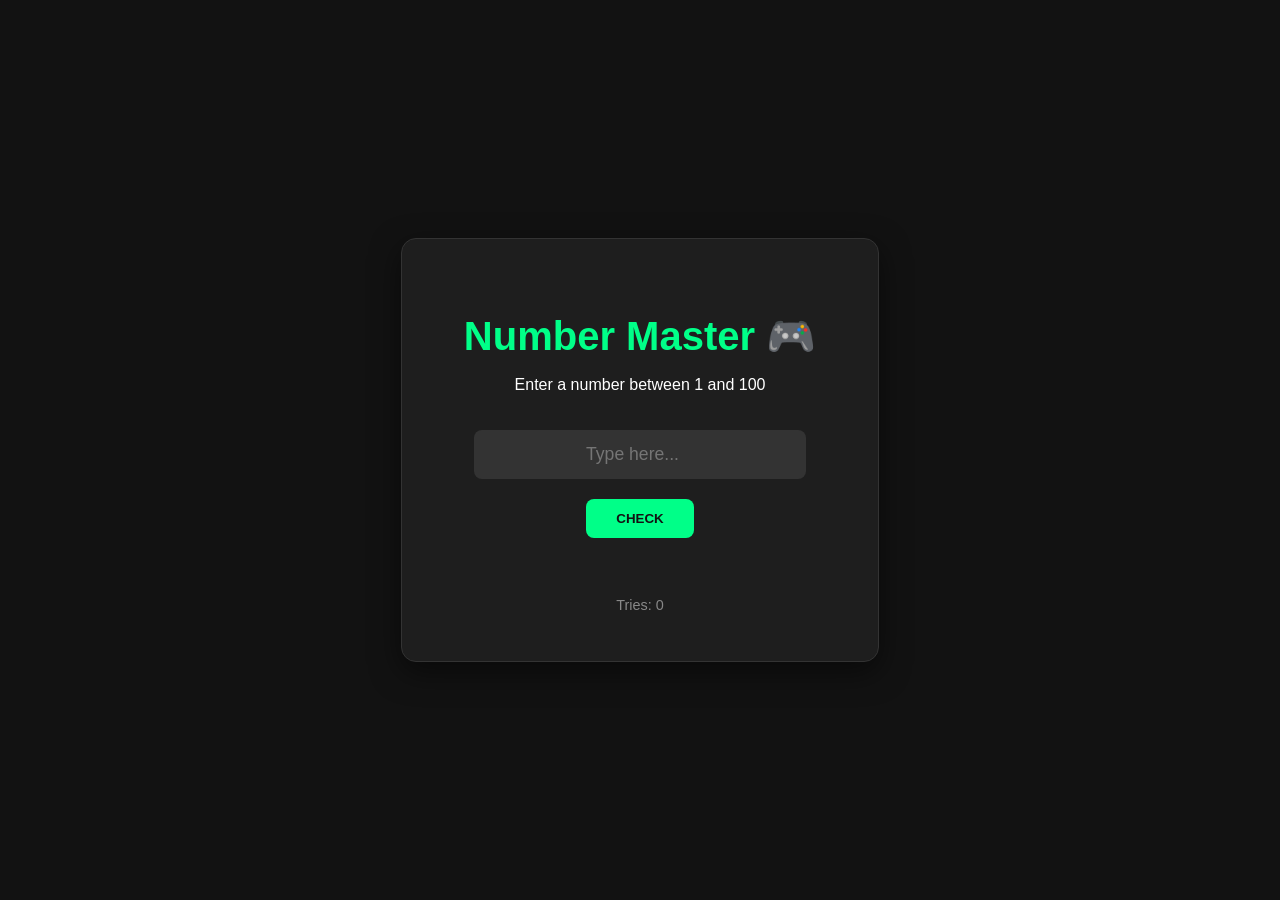
==== index.html @ 8bb1ce08 "Rename index_052834.html to index.html" ====
<!DOCTYPE html>
<html lang="en">
<head>
    <meta charset="UTF-8">
    <meta name="viewport" 
content="width=device-width,
initial-scale= 1.0" >
    <title>Guess Number Game
</title>
    <link rel="stylesheet"
href="style_052829.css">
</head>


<body>
    <div class="game-card">
        <h1>Number Master  🎮</h1>
        <p>Enter a number between 1 and 100</p>

        <input type="number" 
id="guessInput" placeholder="Type here...">
        <button id="checkBtn">CHECK
        </button>

        <div id="feedback"
        class="message"></div>

        <div class="stats">Tries: <span
            id="triesCount">0 
        </span>

        </div>
         </div>

         <script src="script_052834.js">
         </script>

</body>
</html>
---- style_052829.css ----
body {
background-color: #121212;
color: #ffffff;
font-family: 'Segoe UI' , 'Segoe UI', Tahoma, Geneva , Verdana , sans-serif;
display: flex;
justify-content:  center ;
align-items: center; 
height: 100vh;
margin: 0;
overflow: hidden; /*منع التمرير غير الضروري */
}


.game-card {
    background-color: #1e1e1e;
    padding: 2rem;
    border-radius: 15px;
    box-shadow: 0 10px 30px rgba(0,0,0,0.5) ;
    text-align: center ;
    transition: all 0.3s ease ;
    width: 90% ; /*عرض مرن للموبايل*/
    max-width: 380px; /* حد اقصى عرض لابتوب*/

}

h1 { color: #00ff88 ;
    margin-bottom: 0.5rem;
    font-size: 2rem ;

}
input {
        width: 80%;
        padding: 12px;
        margin: 20px 0 ;
        border-radius: 8px;
        border: 2px solid transparent ;
        background: #333 ;
        color: white ;
        font-size: 1.1rem;
        text-align: center;
        outline: none;
        transition: 0.3s ;
        }
/*تعديل جديد */
input :focus {
    border-color: #00ff88;
    background: #444
}




button {
    background-color: #00ff88 ;
    color: #121212 ;
    border: none ;
    padding: 12px 30px ;
    border-radius: 8px ;
    font-weight: bold; 
    cursor : pointer;
    transition : 0.3s; 
}

button:hover { background-color: #00cc6e;
    transform: scale(1.03); }
button:disabled {
    background-color: #555 ;
    cursor: not-allowed ;
}

.message { margin-top: 20px; font-weight:bold;
    height: 24px ; 
}
.stats { margin-top: 15px ;
    font-size: 0.9rem;
    color: #888; 
}

/* تدخل عسكري حمدوني خاص بالتجاوب resposive design */
/* for laptops first */
@media screen and (min-width: 768px) {
    .game-card {
        padding: 3rem ;
        border: 1px solid #333 ; /*حدود خفيفة لتبدو ارقى*/

    }

    h1 {
        font-size: 2.5rem ;
    }
}

/*for mobiles*/
 @media screen and (max-width: 480px) {
    .game-card{
        padding: 1.5rem ;
    }
    h1{
        font-size: 1.8rem ;
    }
    input, button {
        padding: 10px ;
    }
 }
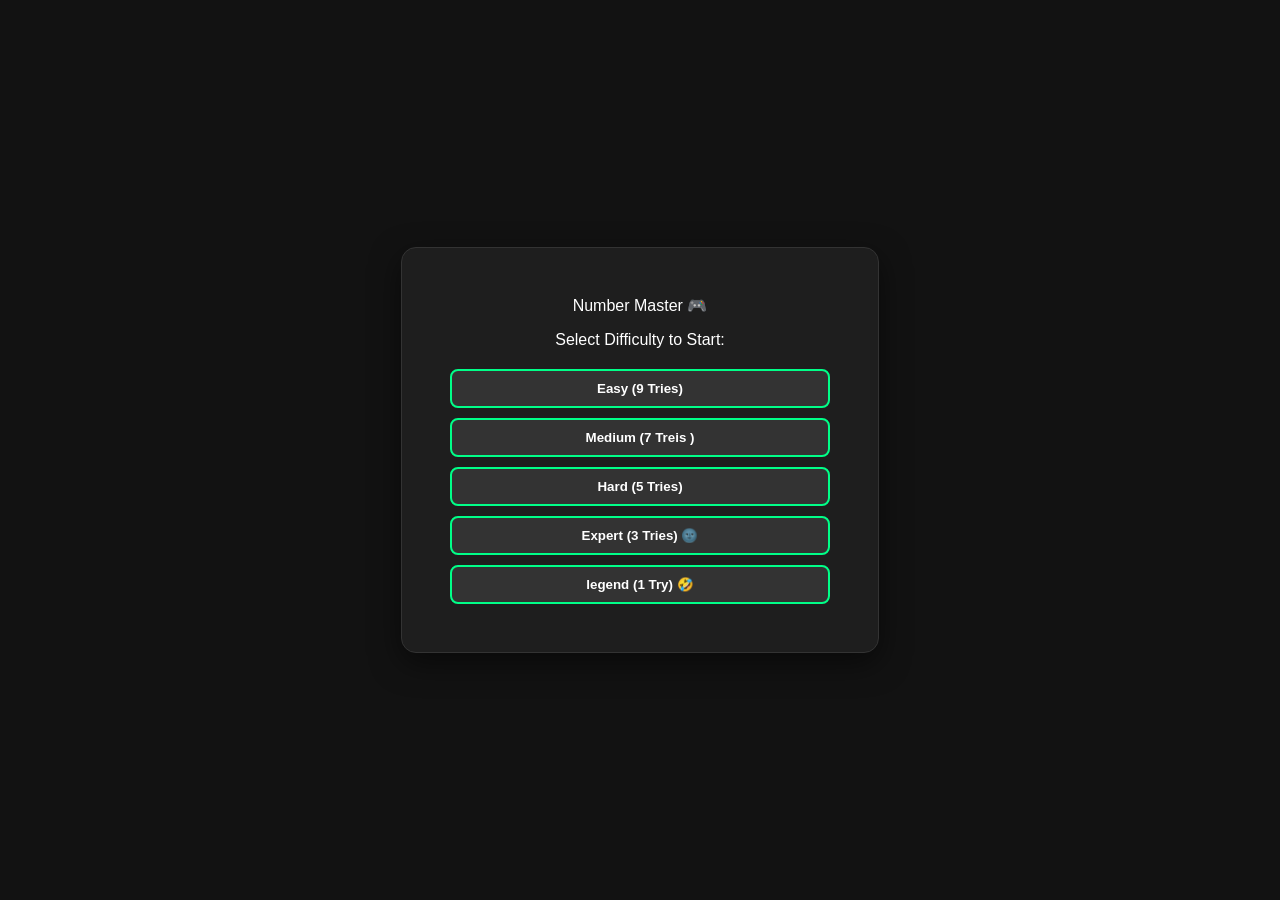
==== commit fcc8667c: "Add files via upload" ====
--- a/index.html
+++ b/index.html
@@ -8,14 +8,37 @@
     <title>Guess Number Game
 </title>
     <link rel="stylesheet"
-href="style_052829.css">
+href="style.css">
 </head>
 
 
 <body>
-    <div class="game-card">
-        <h1>Number Master  🎮</h1>
-        <p>Enter a number between 1 and 100</p>
+<!-- تعديل جبار اضافة صعوبة  -->
+<div id="startCard"class="game-card">
+    <h>Number Master 🎮</h>
+    <p>Select Difficulty to Start: </p>
+
+        <div class="difficulty-menu">
+            <button class="diff-btn"
+            data-tries="9"> Easy (9 Tries) </button>
+            <button class="diff-btn"
+            data-tries="7"> Medium (7 Treis )</button>
+            <button class="diff-btn"
+            data-tries="5"> Hard (5 Tries) </button>
+            <button class="diff-btn expert"
+            data-tries="3"> Expert (3 Tries) 🌚 </button>
+             <button class="diff-btn legend "
+             data-treis="1"> legend (1 Try) 🤣 </button>
+            
+        </div>
+</div>
+
+<div id="gameCard" class="game-card hidden">
+    <h1 id="gameTitle">Nymber Master 🎮
+    </h1>
+    <p> Enter a Number between 1 and 100
+    </p>
+
 
         <input type="number" 
 id="guessInput" placeholder="Type here...">
@@ -25,15 +48,19 @@
         <div id="feedback"
         class="message"></div>
 
-        <div class="stats">Tries: <span
-            id="triesCount">0 
-        </span>
+        <div class="stats">
+            Tries left: <span
+            id="triesCount">0  </span>
+        </div>
 
-        </div>
+        <button id="restartBtn"
+        class="hidden" style="margin-top : 15xp ;
+        background-color : #ff4444 ; color : 
+        white ;">Play Again 😁</button>"
+        
          </div>
 
-         <script src="script_052834.js">
-         </script>
-
+         <script src="script.js ">
+            </script>
 </body>
 </html>
--- a/style.css
+++ b/style.css
@@ -0,0 +1,172 @@
+body {
+background-color: #121212;
+color: #ffffff;
+font-family: 'Segoe UI' , 'Segoe UI', Tahoma, Geneva , Verdana , sans-serif;
+display: flex;
+justify-content:  center ;
+align-items: center; 
+height: 100vh;
+margin: 0;
+overflow: hidden; /*منع التمرير غير الضروري */
+}
+
+
+.game-card {
+    background-color: #1e1e1e;
+    padding: 2rem;
+    border-radius: 15px;
+    box-shadow: 0 10px 30px rgba(0,0,0,0.5) ;
+    text-align: center ;
+    transition: all 0.3s ease ;
+    width: 90% ; /*عرض مرن للموبايل*/
+    max-width: 380px; /* حد اقصى عرض لابتوب*/
+
+}
+    /*new edit*/
+.hidden {  
+    display: none !important;
+}
+
+
+h1 { color: #00ff88 ;
+    margin-bottom: 0.5rem;
+    font-size: 2rem ;
+
+
+}
+
+.difficulty-menu {
+    display: flex;
+    flex-direction: column ;
+    gap: 10px ;
+    margin-top: 20px ;
+}
+
+.diff-btn {
+background-color: #333 ;
+color: #fff ;
+border: 2px solid #00ff88 ;
+padding: 10px ;
+border-radius: 8px ;
+font-weight: bold ;
+cursor : pointer ;
+transition: 0.3s ;
+}
+
+
+.diff-btn:hover {
+     background-color: #00ff88   ;
+    color: #121212 ;
+    transform: scale(1.03) ; }
+
+
+    diff-btn.expert {
+border-color: #ffbb33 ;
+    }
+
+    diff-btn.expert:hover {
+        background-color: #ffbb33 ;
+        color : #121212 ;
+    }
+     
+    diff-btn.legend {
+        border-color: #ff4444 ;
+    }
+
+        diff-btn.legend:hover {
+            background-color : #ff4444 ;
+            color : #121212 ;
+        }
+
+
+input {
+        width: 80%;
+        padding: 12px;
+        margin: 20px 0 ;
+        border-radius: 8px;
+        border: 2px solid transparent ;  /*border : none */
+        background: #333 ;
+        color: white ;
+        font-size: 1.1rem;
+        text-align: center;
+        outline: none;
+        transition: 0.3s ;
+        }
+/*تعديل جديد */
+input :focus {
+    border-color: #00ff88;
+    background: #444
+}
+
+
+
+
+button {
+    background-color: #00ff88 ;
+    color: #121212 ;
+    border: none ;
+    padding: 12px 30px ;
+    border-radius: 8px ;
+    font-weight: bold; 
+    cursor : pointer;
+    transition : 0.3s; 
+}
+
+button:hover { background-color: #00cc6e;
+    transform: scale(1.05); }
+button:disabled {
+    background-color: #555 ;
+    cursor: not-allowed ;
+}
+
+.message { margin-top: 20px; font-weight:bold;
+    height: 24px ; 
+}
+.stats { margin-top: 15px ;
+    font-size: 0.9rem;
+    color: #888; 
+}
+
+/* تدخل عسكري حمدوني خاص بالتجاوب resposive design */
+/* for laptops first */
+@media screen and (min-width: 768px) {
+    .game-card {
+        padding: 3rem ;
+        border: 1px solid #333 ; /*حدود خفيفة لتبدو ارقى*/
+
+    }
+
+    h1 {
+        font-size: 2.5rem ;
+    }
+}
+
+/*for mobiles*/
+ @media screen and (max-width: 480px) {
+    .game-card{
+        padding: 1.5rem ;
+    }
+    h1{
+        font-size: 1.8rem ;
+    }
+    input, button {
+        padding: 10px ;
+    }
+ }
+ 
+
+
+
+
+
+
+
+
+
+
+
+
+
+
+
+
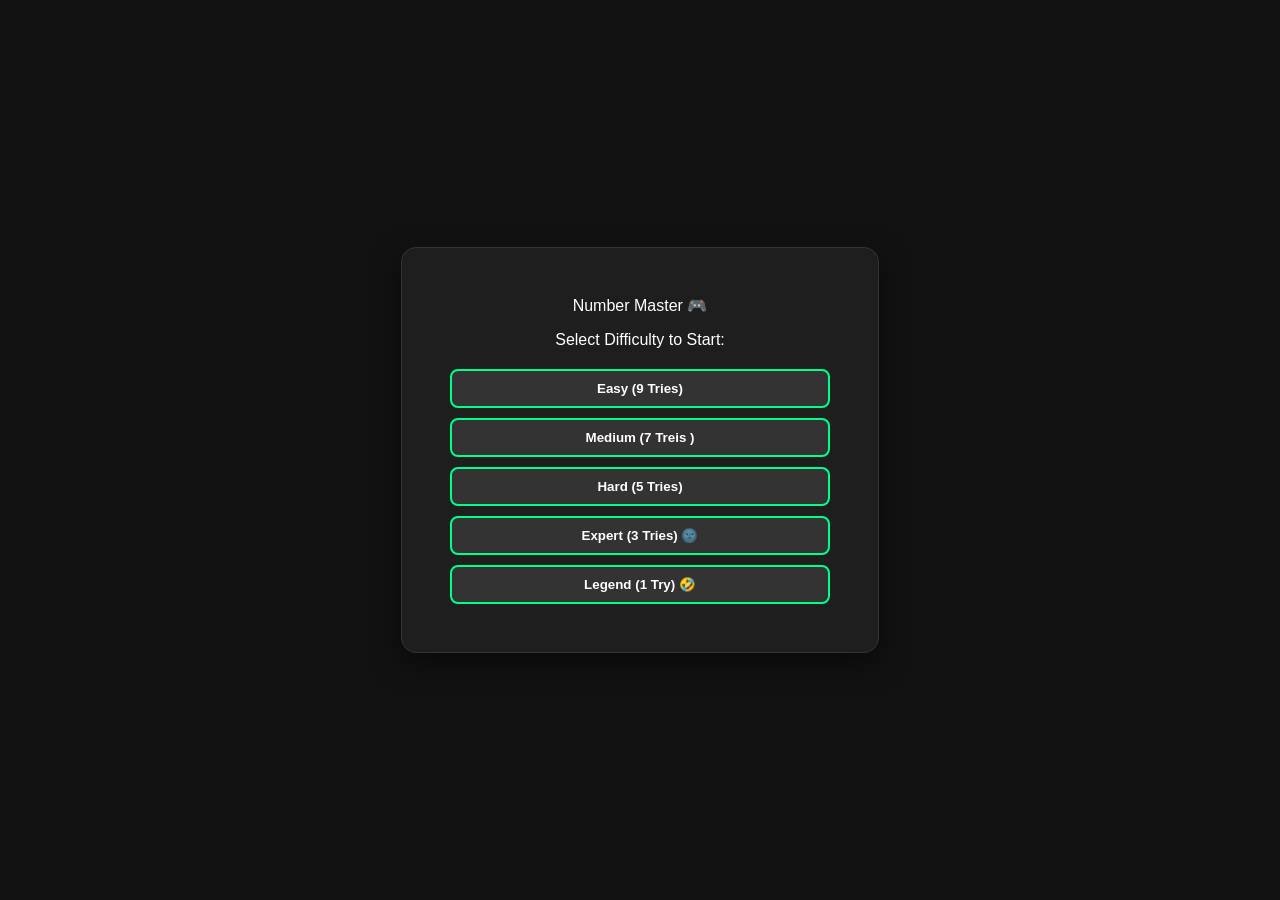
==== commit 22bd88d3: "Fix HTML structure and update difficulty options" ====
--- a/index.html
+++ b/index.html
@@ -27,8 +27,8 @@
             data-tries="5"> Hard (5 Tries) </button>
             <button class="diff-btn expert"
             data-tries="3"> Expert (3 Tries) 🌚 </button>
-             <button class="diff-btn legend "
-             data-treis="1"> legend (1 Try) 🤣 </button>
+             <button class="diff-btn legend"
+             data-treis="1"> Legend (1 Try) 🤣 </button>
             
         </div>
 </div>
@@ -60,7 +60,7 @@
         
          </div>
 
-         <script src="script.js ">
+         <script src="script.js">
             </script>
 </body>
 </html>
